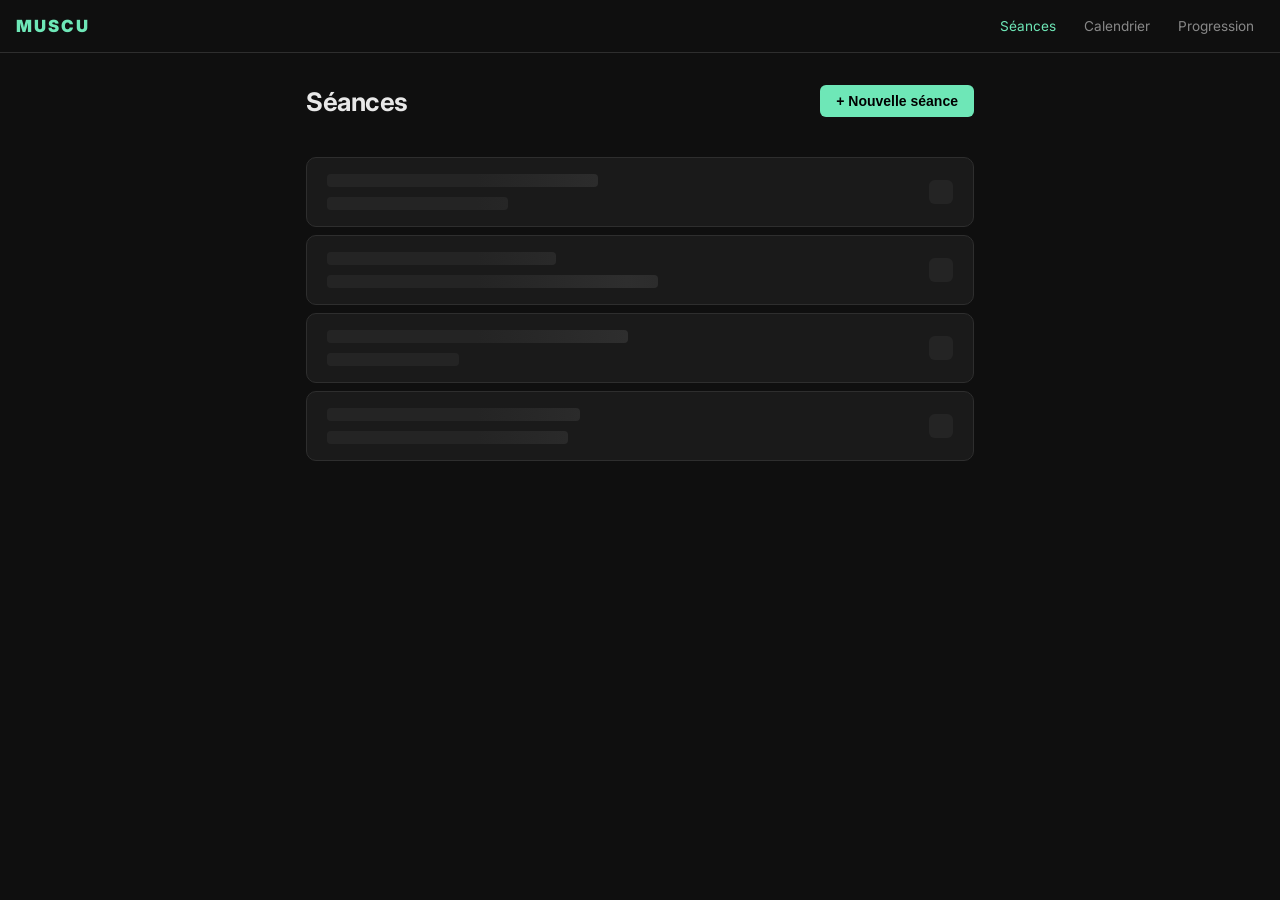
==== frontend/index.html @ 2554e937 "Initial commit — muscu-app workout tracker" ====
<!DOCTYPE html>
<html lang="fr">
<head>
  <meta charset="UTF-8">
  <meta name="viewport" content="width=device-width, initial-scale=1.0">
  <title>Muscu Tracker</title>
  <link rel="preconnect" href="https://fonts.googleapis.com">
  <link href="https://fonts.googleapis.com/css2?family=Inter:wght@400;500;600;700;900&display=swap" rel="stylesheet">
  <link rel="stylesheet" href="css/style.css">
</head>
<body>
  <nav>
    <span class="logo">Muscu</span>
    <a href="index.html" class="active">Séances</a>
    <a href="calendar.html">Calendrier</a>
    <a href="progress.html">Progression</a>
  </nav>

  <main>
    <div class="header-row">
      <h1>Séances</h1>
      <button id="btn-new-session" class="btn-primary">+ Nouvelle séance</button>
    </div>

    <!-- New session form -->
    <div id="form-new-session" class="card hidden">
      <h2>Nouvelle séance</h2>
      <div class="form-row">
        <label>Date</label>
        <input type="date" id="input-date">
      </div>
      <div class="form-row">
        <label>Notes</label>
        <input type="text" id="input-notes" placeholder="Ex: Dos/Biceps">
      </div>
      <div class="form-row">
        <label>Tags</label>
        <div class="tags-input-wrap">
          <div id="tags-selected"></div>
          <input type="text" id="input-tag" placeholder="jambes, pecs… + Entrée">
        </div>
      </div>
      <div class="form-actions">
        <button id="btn-create-session" class="btn-primary">Créer</button>
        <button id="btn-cancel-session" class="btn-ghost">Annuler</button>
      </div>
    </div>

    <!-- Tag filters -->
    <div id="tag-filters" class="tag-filters"></div>

    <!-- Sessions list -->
    <div id="sessions-list">
      <div class="skeleton-item"><div style="flex:1;display:flex;flex-direction:column;gap:10px"><div class="skeleton-line" style="width:45%"></div><div class="skeleton-line" style="width:30%"></div></div><div class="skeleton-line" style="width:24px;height:24px;border-radius:6px"></div></div>
      <div class="skeleton-item"><div style="flex:1;display:flex;flex-direction:column;gap:10px"><div class="skeleton-line" style="width:38%"></div><div class="skeleton-line" style="width:55%"></div></div><div class="skeleton-line" style="width:24px;height:24px;border-radius:6px"></div></div>
      <div class="skeleton-item"><div style="flex:1;display:flex;flex-direction:column;gap:10px"><div class="skeleton-line" style="width:50%"></div><div class="skeleton-line" style="width:22%"></div></div><div class="skeleton-line" style="width:24px;height:24px;border-radius:6px"></div></div>
      <div class="skeleton-item"><div style="flex:1;display:flex;flex-direction:column;gap:10px"><div class="skeleton-line" style="width:42%"></div><div class="skeleton-line" style="width:40%"></div></div><div class="skeleton-line" style="width:24px;height:24px;border-radius:6px"></div></div>
    </div>

    <!-- Session detail modal -->
    <div id="modal-session" class="modal hidden">
      <div class="modal-box">
        <div class="modal-header">
          <h2 id="modal-title">Séance</h2>
          <div style="display:flex;gap:8px;align-items:center">
            <div id="modal-session-actions" style="display:flex;gap:8px">
              <button class="btn-icon btn-icon-green" onclick="toggleAddExercise()" title="Ajouter un exercice">
                <svg width="16" height="16" viewBox="0 0 16 16" fill="none" stroke="currentColor" stroke-width="2.5" stroke-linecap="round">
                  <line x1="8" y1="2" x2="8" y2="14"/><line x1="2" y1="8" x2="14" y2="8"/>
                </svg>
              </button>
              <button class="btn-icon btn-icon-red" onclick="deleteCurrentSession()" title="Supprimer la séance">
                <svg width="15" height="15" viewBox="0 0 24 24" fill="none" stroke="currentColor" stroke-width="2" stroke-linecap="round" stroke-linejoin="round">
                  <polyline points="3 6 5 6 21 6"/><path d="M19 6l-1 14H6L5 6"/><path d="M10 11v6"/><path d="M14 11v6"/><path d="M9 6V4h6v2"/>
                </svg>
              </button>
            </div>
            <button id="modal-close" class="btn-ghost">✕</button>
          </div>
        </div>
        <div id="logs-list"></div>
        <div id="delete-confirm-panel" class="hidden" style="margin:12px 0;padding:14px;background:rgba(248,113,113,0.08);border:1px solid rgba(248,113,113,0.3);border-radius:var(--radius)">
          <p id="delete-confirm-text" style="font-size:0.88rem;margin-bottom:12px;color:var(--text)"></p>
          <div style="display:flex;gap:8px">
            <button onclick="confirmDeleteSession()" class="btn-primary" style="background:var(--danger)">Supprimer</button>
            <button onclick="cancelDeleteSession()" class="btn-ghost">Annuler</button>
          </div>
        </div>
        <div id="add-exercise-panel" class="add-exercise hidden">
          <h3>Ajouter un exercice</h3>
          <div class="form-row">
            <input type="text" id="input-exercise" placeholder="Nom de l'exercice" list="exercise-suggestions-add">
            <datalist id="exercise-suggestions-add"></datalist>
          </div>
          <div id="sets-builder"></div>
          <div class="form-actions">
            <button id="btn-add-set" class="btn-ghost">+ Set</button>
            <button id="btn-save-exercise" class="btn-primary">Enregistrer</button>
          </div>
        </div>
      </div>
    </div>

    <!-- Edit exercise modal -->
    <div id="modal-edit-exercise" class="modal hidden">
      <div class="modal-box" style="max-width:420px">
        <div class="modal-header">
          <h2>Modifier l'exercice</h2>
          <button id="edit-exercise-close" class="btn-ghost">✕</button>
        </div>
        <div class="form-row">
          <label>Exercice</label>
          <input type="text" id="edit-exercise-name" list="exercise-suggestions">
          <datalist id="exercise-suggestions"></datalist>
        </div>
        <div id="edit-exercise-sets"></div>
        <div class="form-actions">
          <button id="edit-exercise-add-set" class="btn-ghost">+ Set</button>
          <button id="edit-exercise-save" class="btn-primary">Enregistrer</button>
        </div>
      </div>
    </div>

    <!-- Edit session modal -->
    <div id="modal-edit" class="modal hidden">
      <div class="modal-box" style="max-width:420px">
        <div class="modal-header">
          <h2>Modifier la séance</h2>
          <button id="edit-close" class="btn-ghost">✕</button>
        </div>
        <div class="form-row">
          <label>Date</label>
          <input type="date" id="edit-date">
        </div>
        <div class="form-row">
          <label>Notes</label>
          <input type="text" id="edit-notes" placeholder="Ex: Dos/Biceps">
        </div>
        <div class="form-row">
          <label>Tags</label>
          <div class="tags-input-wrap">
            <div id="edit-tags-selected"></div>
            <input type="text" id="edit-tag-input" placeholder="+ Entrée">
          </div>
        </div>
        <div class="form-actions">
          <button id="btn-save-edit" class="btn-primary">Enregistrer</button>
          <button id="edit-close-2" class="btn-ghost">Annuler</button>
        </div>
      </div>
    </div>
  </main>

  <script src="js/app.js"></script>
</body>
</html>
---- frontend/css/style.css ----
:root {
  --bg: #0f0f0f;
  --surface: #1a1a1a;
  --surface2: #242424;
  --border: #2e2e2e;
  --text: #e8e8e8;
  --text-muted: #888;
  --accent: #6ee7b7;
  --accent-dark: #34d399;
  --danger: #f87171;
  --radius: 10px;
  --font: 'Inter', -apple-system, BlinkMacSystemFont, 'Segoe UI', sans-serif;
}

* { box-sizing: border-box; margin: 0; padding: 0; }

html, body {
  overflow-x: hidden;
}

body {
  background: var(--bg);
  color: var(--text);
  font-family: var(--font);
  min-height: 100vh;
}

nav {
  display: flex;
  align-items: center;
  gap: 8px;
  padding: 12px 16px;
  border-bottom: 1px solid var(--border);
  position: sticky;
  top: 0;
  background: var(--bg);
  z-index: 100;
}

.logo {
  font-weight: 900;
  font-size: 1.05rem;
  margin-right: auto;
  letter-spacing: 0.12em;
  text-transform: uppercase;
  color: var(--accent);
  flex-shrink: 0;
}

nav a {
  color: var(--text-muted);
  text-decoration: none;
  font-size: 0.85rem;
  padding: 6px 10px;
  border-radius: 6px;
  transition: all 0.15s;
  white-space: nowrap;
}

nav a:hover { color: var(--text); background: var(--surface2); }
nav a.active { color: var(--accent); }

main {
  max-width: 700px;
  margin: 0 auto;
  padding: 32px 16px 80px;
}

.header-row {
  display: flex;
  align-items: center;
  justify-content: space-between;
  margin-bottom: 24px;
}

h1 { font-size: 1.6rem; font-weight: 700; letter-spacing: -0.5px; }
h2 { font-size: 1.1rem; font-weight: 600; margin-bottom: 16px; }
h3 { font-size: 0.95rem; font-weight: 600; margin-bottom: 12px; color: var(--text-muted); text-transform: uppercase; letter-spacing: 0.5px; }

.card {
  background: var(--surface);
  border: 1px solid var(--border);
  border-radius: var(--radius);
  padding: 20px;
  margin-bottom: 12px;
}

.hidden { display: none !important; }

/* Buttons */
.btn-primary {
  background: var(--accent);
  color: #000;
  border: none;
  padding: 8px 16px;
  border-radius: 6px;
  font-weight: 600;
  font-size: 0.875rem;
  cursor: pointer;
  transition: background 0.15s;
}
.btn-primary:hover { background: var(--accent-dark); }

.btn-ghost {
  background: transparent;
  color: var(--text-muted);
  border: 1px solid var(--border);
  padding: 8px 14px;
  border-radius: 6px;
  font-size: 0.875rem;
  cursor: pointer;
  transition: all 0.15s;
}
.btn-ghost:hover { color: var(--text); border-color: #555; }

.btn-icon {
  background: transparent;
  border: 1px solid var(--border);
  border-radius: 6px;
  padding: 7px 10px;
  cursor: pointer;
  display: flex;
  align-items: center;
  justify-content: center;
  transition: all 0.15s;
}
.btn-icon-green { color: var(--accent); }
.btn-icon-green:hover { background: rgba(110,231,183,0.12); }
.btn-icon-red { color: var(--danger); }
.btn-icon-red:hover { background: rgba(248,113,113,0.1); }

.btn-danger {
  background: transparent;
  color: var(--danger);
  border: none;
  padding: 4px 8px;
  border-radius: 4px;
  font-size: 0.8rem;
  cursor: pointer;
  opacity: 0.6;
}
.btn-danger:hover { opacity: 1; background: rgba(248,113,113,0.1); }

/* Forms */
.form-row {
  display: flex;
  align-items: center;
  gap: 12px;
  margin-bottom: 12px;
}

.form-row label {
  font-size: 0.85rem;
  color: var(--text-muted);
  min-width: 60px;
}

input[type="text"], input[type="date"], input[type="number"], select {
  background: var(--surface2);
  border: 1px solid var(--border);
  border-radius: 6px;
  color: var(--text);
  padding: 8px 12px;
  font-size: 0.875rem;
  flex: 1;
  outline: none;
  transition: border-color 0.15s;
}

input:focus, select:focus { border-color: var(--accent); }

.form-actions {
  display: flex;
  gap: 8px;
  margin-top: 16px;
}

/* Sessions list */
.session-item {
  background: var(--surface);
  border: 1px solid var(--border);
  border-radius: var(--radius);
  padding: 16px 20px;
  margin-bottom: 8px;
  display: flex;
  align-items: center;
  justify-content: space-between;
  cursor: pointer;
  transition: border-color 0.15s, background 0.15s;
}
.session-item:hover { border-color: #444; background: var(--surface2); }

.session-date { font-weight: 600; font-size: 0.95rem; }
.session-notes { font-size: 0.82rem; color: var(--text-muted); margin-top: 2px; }
.session-actions { display: flex; gap: 8px; align-items: center; }

/* ··· menu */
.dot-menu { position: relative; }
.dot-btn {
  background: transparent;
  border: none;
  color: var(--text-muted);
  font-size: 1.1rem;
  cursor: pointer;
  padding: 4px 8px;
  border-radius: 6px;
  line-height: 1;
  transition: background 0.15s;
}
.dot-btn:hover { background: var(--surface2); color: var(--text); }
.dot-dropdown {
  position: absolute;
  right: 0;
  top: calc(100% + 4px);
  background: var(--surface2);
  border: 1px solid var(--border);
  border-radius: 8px;
  min-width: 130px;
  z-index: 50;
  overflow: hidden;
  box-shadow: 0 8px 24px rgba(0,0,0,0.4);
}
.dot-dropdown button {
  display: block;
  width: 100%;
  text-align: left;
  background: transparent;
  border: none;
  color: var(--text);
  padding: 10px 14px;
  font-size: 0.875rem;
  cursor: pointer;
  transition: background 0.1s;
}
.dot-dropdown button:hover { background: var(--border); }
.dot-dropdown button.danger { color: var(--danger); }

/* Modal */
.modal {
  position: fixed; inset: 0;
  background: rgba(0,0,0,0.7);
  z-index: 200;
  display: flex;
  align-items: flex-end;
  justify-content: center;
  padding: 16px;
}

@media (min-width: 600px) {
  .modal { align-items: center; }
}

.modal-box {
  background: var(--surface);
  border: 1px solid var(--border);
  border-radius: var(--radius);
  width: 100%;
  max-width: 640px;
  max-height: 90vh;
  overflow-y: auto;
  padding: 24px;
}

.modal-header {
  display: flex;
  align-items: center;
  justify-content: space-between;
  margin-bottom: 20px;
}

/* Logs */
.log-exercise {
  margin-bottom: 16px;
}

.log-exercise-name {
  font-weight: 600;
  font-size: 0.9rem;
  color: var(--accent);
  margin-bottom: 6px;
  display: flex;
  align-items: center;
  justify-content: space-between;
}

.sets-table {
  width: 100%;
  table-layout: fixed;
  border-collapse: collapse;
  font-size: 0.82rem;
}

.sets-table th {
  color: var(--text-muted);
  text-align: left;
  padding: 4px 8px;
  font-weight: 500;
}

.sets-table td {
  padding: 5px 8px;
  border-top: 1px solid var(--border);
}

.set-index {
  color: var(--text-muted);
  font-size: 0.75rem;
  min-width: 18px;
  display: inline-block;
}

/* Frequent exercises */
.frequent-list {
  display: flex;
  gap: 8px;
  flex-wrap: wrap;
  margin-top: 12px;
}

.frequent-btn {
  background: var(--surface);
  border: 1px solid var(--border);
  color: var(--text);
  padding: 7px 14px;
  border-radius: 20px;
  font-size: 0.82rem;
  cursor: pointer;
  transition: all 0.15s;
  font-family: var(--font);
}
.frequent-btn:hover {
  border-color: var(--accent);
  color: var(--accent);
}

/* Calendar */
.cal-grid-header {
  display: grid;
  grid-template-columns: repeat(7, 1fr);
  text-align: center;
  font-size: 0.75rem;
  color: var(--text-muted);
  font-weight: 600;
  text-transform: uppercase;
  letter-spacing: 0.05em;
  margin-bottom: 8px;
  padding: 0 2px;
}

.cal-grid {
  display: grid;
  grid-template-columns: repeat(7, 1fr);
  gap: 4px;
}

.cal-day {
  aspect-ratio: 1;
  display: flex;
  align-items: center;
  justify-content: center;
  border-radius: 8px;
  font-size: 0.85rem;
  position: relative;
  cursor: default;
}

.cal-day.other-month { color: var(--text-muted); opacity: 0.3; }

.cal-day.has-session {
  background: rgba(110,231,183,0.12);
  color: var(--accent);
  font-weight: 600;
  cursor: pointer;
}
.cal-day.has-session:hover { background: rgba(110,231,183,0.22); }

.cal-day.today {
  border: 1px solid var(--border);
}

.cal-day.today.has-session {
  border-color: var(--accent);
}

.month-session-item {
  background: var(--surface);
  border: 1px solid var(--border);
  border-radius: var(--radius);
  padding: 14px 18px;
  margin-bottom: 8px;
  display: flex;
  align-items: center;
  justify-content: space-between;
  cursor: pointer;
  transition: border-color 0.15s;
}
.month-session-item:hover { border-color: #444; }

/* Set builder */
.add-exercise {
  margin-top: 24px;
  padding-top: 20px;
  border-top: 1px solid var(--border);
}

.set-row {
  display: flex;
  align-items: center;
  gap: 8px;
  margin-bottom: 8px;
}

.set-num {
  font-size: 0.8rem;
  color: var(--text-muted);
  min-width: 40px;
}

.set-row input { flex: 1; }

/* Tags */
.tag {
  display: inline-flex;
  align-items: center;
  gap: 4px;
  background: rgba(110,231,183,0.12);
  color: var(--accent);
  border: 1px solid rgba(110,231,183,0.25);
  border-radius: 20px;
  padding: 2px 10px;
  font-size: 0.75rem;
  font-weight: 500;
}

.tag-removable { cursor: pointer; }
.tag-removable:hover { background: rgba(248,113,113,0.15); color: var(--danger); border-color: rgba(248,113,113,0.3); }

.tags-list { display: flex; gap: 6px; flex-wrap: wrap; margin-top: 4px; }

.tags-input-wrap {
  flex: 1;
  display: flex;
  flex-wrap: wrap;
  gap: 6px;
  align-items: center;
  background: var(--surface2);
  border: 1px solid var(--border);
  border-radius: 6px;
  padding: 6px 10px;
  cursor: text;
}

.tags-input-wrap input {
  background: transparent;
  border: none;
  padding: 2px 0;
  flex: 1;
  min-width: 100px;
  outline: none;
  color: var(--text);
  font-size: 0.875rem;
}

.tags-input-wrap:focus-within { border-color: var(--accent); }

.tag-filters {
  display: flex;
  gap: 8px;
  flex-wrap: wrap;
  margin-bottom: 16px;
}

.tag-filter-btn {
  background: var(--surface);
  border: 1px solid var(--border);
  color: var(--text-muted);
  padding: 5px 14px;
  border-radius: 20px;
  font-size: 0.8rem;
  cursor: pointer;
  transition: all 0.15s;
}
.tag-filter-btn:hover { color: var(--text); border-color: #555; }
.tag-filter-btn.active { background: rgba(110,231,183,0.12); color: var(--accent); border-color: rgba(110,231,183,0.4); }

/* Skeleton loading */
@keyframes shimmer {
  0% { background-position: -600px 0; }
  100% { background-position: 600px 0; }
}
.skeleton-item {
  background: var(--surface);
  border: 1px solid var(--border);
  border-radius: var(--radius);
  padding: 16px 20px;
  margin-bottom: 8px;
  display: flex;
  align-items: center;
  justify-content: space-between;
}
.skeleton-line {
  height: 13px;
  border-radius: 4px;
  background: linear-gradient(90deg, var(--surface2) 25%, #2e2e2e 50%, var(--surface2) 75%);
  background-size: 600px 100%;
  animation: shimmer 1.4s infinite;
}

/* Progress page */
.stats-grid {
  display: grid;
  grid-template-columns: repeat(2, 1fr);
  gap: 10px;
  margin-bottom: 12px;
}

@media (min-width: 500px) {
  .stats-grid { grid-template-columns: repeat(4, 1fr); }
}

.stat-card {
  background: var(--surface);
  border: 1px solid var(--border);
  border-radius: var(--radius);
  padding: 16px;
  text-align: center;
}

.stat-label {
  font-size: 0.75rem;
  color: var(--text-muted);
  text-transform: uppercase;
  letter-spacing: 0.5px;
  margin-bottom: 8px;
}

.stat-value {
  font-size: 1.4rem;
  font-weight: 700;
  color: var(--accent);
}

.chart-card { margin-bottom: 12px; }

.chart-tabs {
  display: flex;
  gap: 8px;
  margin-bottom: 20px;
}

.tab-btn {
  background: transparent;
  border: 1px solid var(--border);
  color: var(--text-muted);
  padding: 6px 12px;
  border-radius: 6px;
  font-size: 0.8rem;
  cursor: pointer;
  transition: all 0.15s;
}
.tab-btn:hover { color: var(--text); }
.tab-btn.active { border-color: var(--accent); color: var(--accent); }

canvas { max-height: 280px; }

/* History table */
.history-row {
  display: flex;
  justify-content: space-between;
  align-items: center;
  padding: 8px 0;
  border-top: 1px solid var(--border);
  font-size: 0.85rem;
}
.history-row:first-child { border-top: none; }
.history-date { color: var(--text-muted); }
.history-sets { display: flex; gap: 8px; flex-wrap: wrap; }
.history-set-tag {
  background: var(--surface2);
  border-radius: 4px;
  padding: 2px 8px;
  font-size: 0.78rem;
}
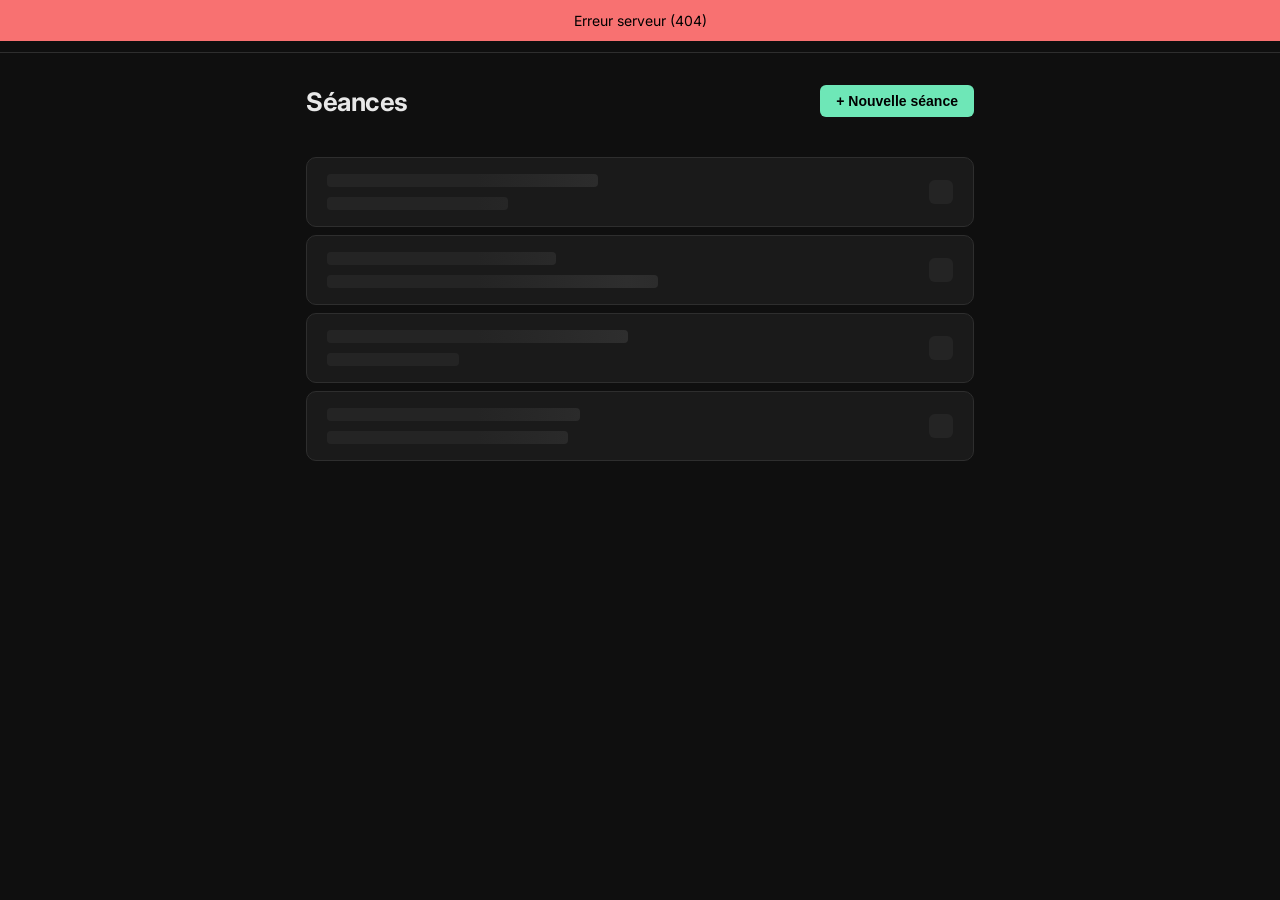
==== commit fce27ffe: "refactor: split FastAPI routes into modular routers - Extract sessions, logs, exercises, tags routes" ====
--- a/frontend/index.html
+++ b/frontend/index.html
@@ -9,11 +9,10 @@
   <link rel="stylesheet" href="css/style.css">
 </head>
 <body>
-  <nav>
-    <span class="logo">Muscu</span>
-    <a href="index.html" class="active">Séances</a>
-    <a href="calendar.html">Calendrier</a>
-    <a href="progress.html">Progression</a>
+  <nav class="app-nav">
+    <a href="index.html" class="nav-link" data-page="index">🏋️ Séances</a>
+    <a href="calendar.html" class="nav-link" data-page="calendar">📅 Calendrier</a>
+    <a href="progress.html" class="nav-link" data-page="progress">📈 Progression</a>
   </nav>
 
   <main>
@@ -151,6 +150,8 @@
     </div>
   </main>
 
+  <script src="js/common.js"></script>
   <script src="js/app.js"></script>
+  <script>document.querySelector('[data-page="index"]')?.classList.add("nav-link--active");</script>
 </body>
 </html>
--- a/frontend/css/style.css
+++ b/frontend/css/style.css
@@ -581,3 +581,44 @@
   padding: 2px 8px;
   font-size: 0.78rem;
 }
+
+/* ──────────────────────────────────────────────
+   Mobile / small screen improvements (#8)
+   ────────────────────────────────────────────── */
+@media (max-width: 480px) {
+  /* Nav: let links wrap gracefully */
+  nav { flex-wrap: wrap; gap: 8px; padding: 12px 16px; }
+  nav a, nav span { font-size: 0.85rem; }
+
+  /* Stack form rows vertically */
+  .form-row {
+    flex-direction: column;
+    gap: 8px;
+  }
+  .form-row input, .form-row select, .form-row button {
+    width: 100%;
+    box-sizing: border-box;
+  }
+
+  /* Session cards: tighter padding */
+  .session-card { padding: 12px 14px; }
+
+  /* Set builder rows */
+  .set-row {
+    flex-wrap: wrap;
+    gap: 6px;
+  }
+  .set-row input { width: calc(50% - 20px); }
+
+  /* Modal: full width on small screens */
+  .modal-box {
+    width: 100%;
+    max-width: 100%;
+    border-radius: 16px 16px 0 0;
+    max-height: 92vh;
+  }
+
+  /* Stats grid: single column on very small screens */
+  .stats-grid { grid-template-columns: 1fr; }
+}
+
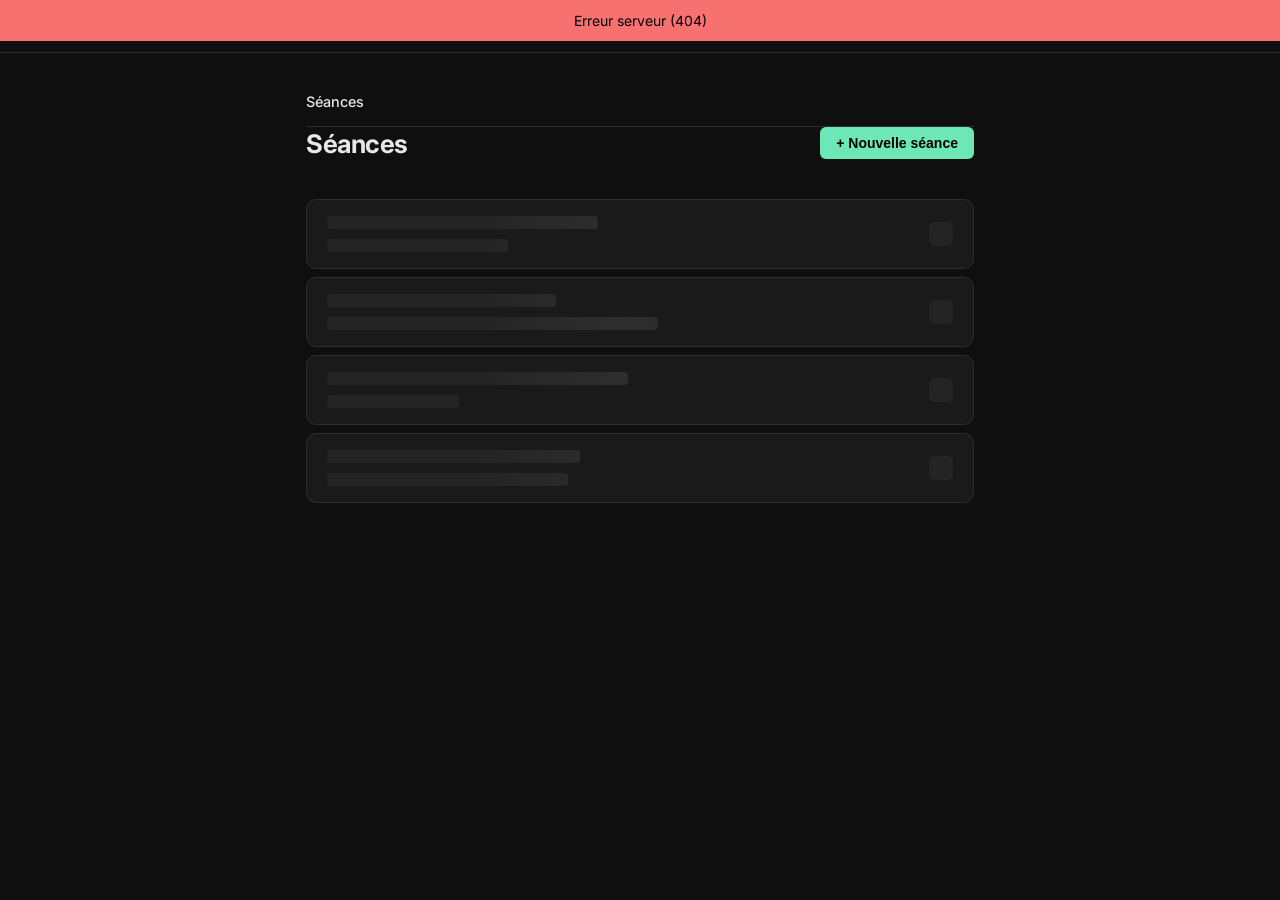
==== commit 5bd83777: "feat: close #6, #11, #20 — a11y, config/models, breadcrumbs & deep links - Add CONTRIBUTING (DoR), t" ====
--- a/frontend/index.html
+++ b/frontend/index.html
@@ -9,39 +9,44 @@
   <link rel="stylesheet" href="css/style.css">
 </head>
 <body>
-  <nav class="app-nav">
-    <a href="index.html" class="nav-link" data-page="index">🏋️ Séances</a>
-    <a href="calendar.html" class="nav-link" data-page="calendar">📅 Calendrier</a>
-    <a href="progress.html" class="nav-link" data-page="progress">📈 Progression</a>
+  <nav aria-label="Navigation principale">
+    <span class="logo">Muscu</span>
+    <a href="index.html" class="active" aria-current="page">Séances</a>
+    <a href="calendar.html">Calendrier</a>
+    <a href="progress.html">Progression</a>
   </nav>
 
   <main>
+    <nav aria-label="Fil d'Ariane" class="breadcrumb">
+      <span aria-current="page">Séances</span>
+    </nav>
+
     <div class="header-row">
       <h1>Séances</h1>
-      <button id="btn-new-session" class="btn-primary">+ Nouvelle séance</button>
+      <button type="button" id="btn-new-session" class="btn-primary">+ Nouvelle séance</button>
     </div>
 
     <!-- New session form -->
     <div id="form-new-session" class="card hidden">
       <h2>Nouvelle séance</h2>
       <div class="form-row">
-        <label>Date</label>
-        <input type="date" id="input-date">
+        <label for="input-date">Date</label>
+        <input type="date" id="input-date" aria-required="true">
       </div>
       <div class="form-row">
-        <label>Notes</label>
+        <label for="input-notes">Notes</label>
         <input type="text" id="input-notes" placeholder="Ex: Dos/Biceps">
       </div>
       <div class="form-row">
-        <label>Tags</label>
+        <label for="input-tag">Tags</label>
         <div class="tags-input-wrap">
           <div id="tags-selected"></div>
-          <input type="text" id="input-tag" placeholder="jambes, pecs… + Entrée">
+          <input type="text" id="input-tag" placeholder="jambes, pecs… + Entrée" autocomplete="off">
         </div>
       </div>
       <div class="form-actions">
-        <button id="btn-create-session" class="btn-primary">Créer</button>
-        <button id="btn-cancel-session" class="btn-ghost">Annuler</button>
+        <button type="button" id="btn-create-session" class="btn-primary">Créer</button>
+        <button type="button" id="btn-cancel-session" class="btn-ghost">Annuler</button>
       </div>
     </div>
 
@@ -57,94 +62,95 @@
     </div>
 
     <!-- Session detail modal -->
-    <div id="modal-session" class="modal hidden">
+    <div id="modal-session" class="modal hidden" role="dialog" aria-modal="true" aria-labelledby="modal-title">
       <div class="modal-box">
         <div class="modal-header">
           <h2 id="modal-title">Séance</h2>
           <div style="display:flex;gap:8px;align-items:center">
             <div id="modal-session-actions" style="display:flex;gap:8px">
-              <button class="btn-icon btn-icon-green" onclick="toggleAddExercise()" title="Ajouter un exercice">
-                <svg width="16" height="16" viewBox="0 0 16 16" fill="none" stroke="currentColor" stroke-width="2.5" stroke-linecap="round">
+              <button type="button" class="btn-icon btn-icon-green" onclick="toggleAddExercise()" title="Ajouter un exercice" aria-label="Ajouter un exercice">
+                <svg width="16" height="16" viewBox="0 0 16 16" fill="none" stroke="currentColor" stroke-width="2.5" stroke-linecap="round" aria-hidden="true">
                   <line x1="8" y1="2" x2="8" y2="14"/><line x1="2" y1="8" x2="14" y2="8"/>
                 </svg>
               </button>
-              <button class="btn-icon btn-icon-red" onclick="deleteCurrentSession()" title="Supprimer la séance">
-                <svg width="15" height="15" viewBox="0 0 24 24" fill="none" stroke="currentColor" stroke-width="2" stroke-linecap="round" stroke-linejoin="round">
+              <button type="button" class="btn-icon btn-icon-red" onclick="deleteCurrentSession()" title="Supprimer la séance" aria-label="Supprimer la séance">
+                <svg width="15" height="15" viewBox="0 0 24 24" fill="none" stroke="currentColor" stroke-width="2" stroke-linecap="round" stroke-linejoin="round" aria-hidden="true">
                   <polyline points="3 6 5 6 21 6"/><path d="M19 6l-1 14H6L5 6"/><path d="M10 11v6"/><path d="M14 11v6"/><path d="M9 6V4h6v2"/>
                 </svg>
               </button>
             </div>
-            <button id="modal-close" class="btn-ghost">✕</button>
+            <button type="button" id="modal-close" class="btn-ghost" aria-label="Fermer la fenêtre">✕</button>
           </div>
         </div>
         <div id="logs-list"></div>
-        <div id="delete-confirm-panel" class="hidden" style="margin:12px 0;padding:14px;background:rgba(248,113,113,0.08);border:1px solid rgba(248,113,113,0.3);border-radius:var(--radius)">
+        <div id="delete-confirm-panel" class="hidden" role="region" aria-label="Confirmer la suppression" style="margin:12px 0;padding:14px;background:rgba(248,113,113,0.08);border:1px solid rgba(248,113,113,0.3);border-radius:var(--radius)">
           <p id="delete-confirm-text" style="font-size:0.88rem;margin-bottom:12px;color:var(--text)"></p>
           <div style="display:flex;gap:8px">
-            <button onclick="confirmDeleteSession()" class="btn-primary" style="background:var(--danger)">Supprimer</button>
-            <button onclick="cancelDeleteSession()" class="btn-ghost">Annuler</button>
+            <button type="button" onclick="confirmDeleteSession()" class="btn-primary" style="background:var(--danger)">Supprimer</button>
+            <button type="button" onclick="cancelDeleteSession()" class="btn-ghost">Annuler</button>
           </div>
         </div>
         <div id="add-exercise-panel" class="add-exercise hidden">
           <h3>Ajouter un exercice</h3>
           <div class="form-row">
-            <input type="text" id="input-exercise" placeholder="Nom de l'exercice" list="exercise-suggestions-add">
+            <label for="input-exercise">Exercice</label>
+            <input type="text" id="input-exercise" placeholder="Nom de l'exercice" list="exercise-suggestions-add" aria-required="true" autocomplete="off">
             <datalist id="exercise-suggestions-add"></datalist>
           </div>
           <div id="sets-builder"></div>
           <div class="form-actions">
-            <button id="btn-add-set" class="btn-ghost">+ Set</button>
-            <button id="btn-save-exercise" class="btn-primary">Enregistrer</button>
+            <button type="button" id="btn-add-set" class="btn-ghost">+ Set</button>
+            <button type="button" id="btn-save-exercise" class="btn-primary">Enregistrer</button>
           </div>
         </div>
       </div>
     </div>
 
     <!-- Edit exercise modal -->
-    <div id="modal-edit-exercise" class="modal hidden">
+    <div id="modal-edit-exercise" class="modal hidden" role="dialog" aria-modal="true" aria-labelledby="modal-edit-exercise-title">
       <div class="modal-box" style="max-width:420px">
         <div class="modal-header">
-          <h2>Modifier l'exercice</h2>
-          <button id="edit-exercise-close" class="btn-ghost">✕</button>
+          <h2 id="modal-edit-exercise-title">Modifier l'exercice</h2>
+          <button type="button" id="edit-exercise-close" class="btn-ghost" aria-label="Fermer la fenêtre">✕</button>
         </div>
         <div class="form-row">
-          <label>Exercice</label>
-          <input type="text" id="edit-exercise-name" list="exercise-suggestions">
+          <label for="edit-exercise-name">Exercice</label>
+          <input type="text" id="edit-exercise-name" list="exercise-suggestions" aria-required="true" autocomplete="off">
           <datalist id="exercise-suggestions"></datalist>
         </div>
         <div id="edit-exercise-sets"></div>
         <div class="form-actions">
-          <button id="edit-exercise-add-set" class="btn-ghost">+ Set</button>
-          <button id="edit-exercise-save" class="btn-primary">Enregistrer</button>
+          <button type="button" id="edit-exercise-add-set" class="btn-ghost">+ Set</button>
+          <button type="button" id="edit-exercise-save" class="btn-primary">Enregistrer</button>
         </div>
       </div>
     </div>
 
     <!-- Edit session modal -->
-    <div id="modal-edit" class="modal hidden">
+    <div id="modal-edit" class="modal hidden" role="dialog" aria-modal="true" aria-labelledby="modal-edit-session-title">
       <div class="modal-box" style="max-width:420px">
         <div class="modal-header">
-          <h2>Modifier la séance</h2>
-          <button id="edit-close" class="btn-ghost">✕</button>
+          <h2 id="modal-edit-session-title">Modifier la séance</h2>
+          <button type="button" id="edit-close" class="btn-ghost" aria-label="Fermer la fenêtre">✕</button>
         </div>
         <div class="form-row">
-          <label>Date</label>
-          <input type="date" id="edit-date">
+          <label for="edit-date">Date</label>
+          <input type="date" id="edit-date" aria-required="true">
         </div>
         <div class="form-row">
-          <label>Notes</label>
+          <label for="edit-notes">Notes</label>
           <input type="text" id="edit-notes" placeholder="Ex: Dos/Biceps">
         </div>
         <div class="form-row">
-          <label>Tags</label>
+          <label for="edit-tag-input">Tags</label>
           <div class="tags-input-wrap">
             <div id="edit-tags-selected"></div>
-            <input type="text" id="edit-tag-input" placeholder="+ Entrée">
+            <input type="text" id="edit-tag-input" placeholder="+ Entrée" autocomplete="off">
           </div>
         </div>
         <div class="form-actions">
-          <button id="btn-save-edit" class="btn-primary">Enregistrer</button>
-          <button id="edit-close-2" class="btn-ghost">Annuler</button>
+          <button type="button" id="btn-save-edit" class="btn-primary">Enregistrer</button>
+          <button type="button" id="edit-close-2" class="btn-ghost">Annuler</button>
         </div>
       </div>
     </div>
@@ -152,6 +158,5 @@
 
   <script src="js/common.js"></script>
   <script src="js/app.js"></script>
-  <script>document.querySelector('[data-page="index"]')?.classList.add("nav-link--active");</script>
 </body>
 </html>
--- a/frontend/css/style.css
+++ b/frontend/css/style.css
@@ -4,7 +4,7 @@
   --surface2: #242424;
   --border: #2e2e2e;
   --text: #e8e8e8;
-  --text-muted: #888;
+  --text-muted: #767676;
   --accent: #6ee7b7;
   --accent-dark: #34d399;
   --danger: #f87171;
@@ -13,6 +13,23 @@
 }
 
 * { box-sizing: border-box; margin: 0; padding: 0; }
+
+:focus-visible {
+  outline: 2px solid var(--accent);
+  outline-offset: 2px;
+}
+
+.sr-only {
+  position: absolute;
+  width: 1px;
+  height: 1px;
+  padding: 0;
+  margin: -1px;
+  overflow: hidden;
+  clip: rect(0, 0, 0, 0);
+  white-space: nowrap;
+  border: 0;
+}
 
 html, body {
   overflow-x: hidden;
@@ -59,6 +76,30 @@
 
 nav a:hover { color: var(--text); background: var(--surface2); }
 nav a.active { color: var(--accent); }
+
+.breadcrumb {
+  display: flex;
+  flex-wrap: wrap;
+  gap: 0.5rem;
+  align-items: center;
+  padding: 0.5rem 0 1rem;
+  color: var(--text-muted);
+  font-size: 0.9rem;
+}
+
+.breadcrumb a {
+  color: var(--accent);
+  text-decoration: none;
+}
+
+.breadcrumb a:hover {
+  text-decoration: underline;
+}
+
+.breadcrumb [aria-current="page"] {
+  color: var(--text);
+  font-weight: 500;
+}
 
 main {
   max-width: 700px;
@@ -364,6 +405,12 @@
   cursor: default;
 }
 
+a.cal-day {
+  text-decoration: none;
+  color: inherit;
+  box-sizing: border-box;
+}
+
 .cal-day.other-month { color: var(--text-muted); opacity: 0.3; }
 
 .cal-day.has-session {
@@ -393,8 +440,15 @@
   justify-content: space-between;
   cursor: pointer;
   transition: border-color 0.15s;
+  text-decoration: none;
+  color: inherit;
+  box-sizing: border-box;
 }
 .month-session-item:hover { border-color: #444; }
+
+a.month-session-item:focus-visible {
+  border-color: var(--accent);
+}
 
 /* Set builder */
 .add-exercise {
